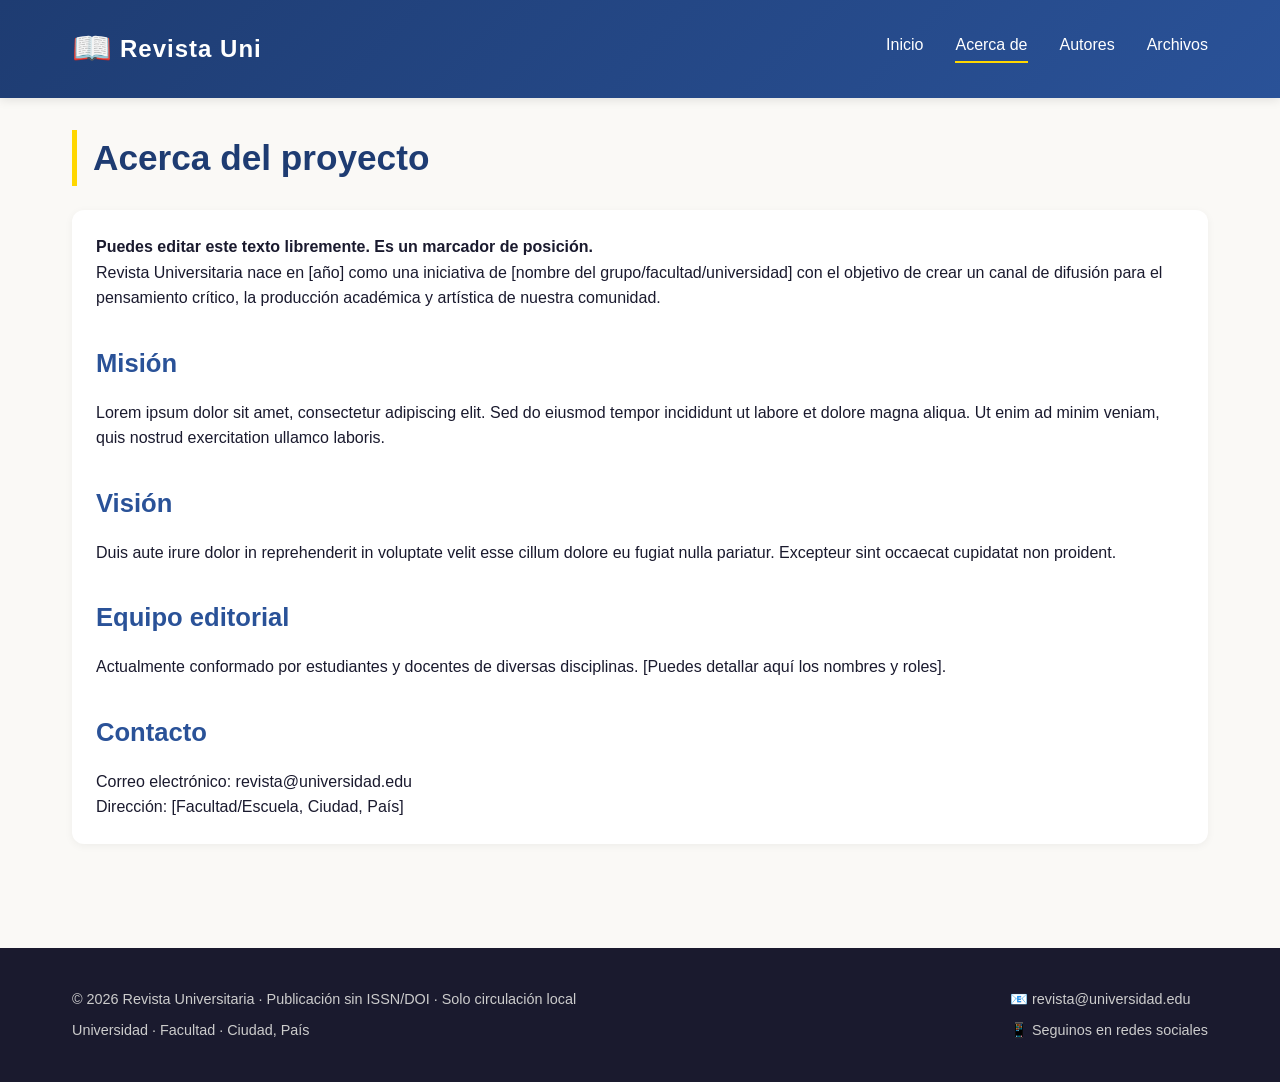
==== acerca.html @ cc8b7838 "First push" ====
<!DOCTYPE html>
<html lang="es">
<head>
    <meta charset="UTF-8">
    <meta name="viewport" content="width=device-width, initial-scale=1.0">
    <title>Revista Universitaria | Acerca de</title>
    <link rel="stylesheet" href="styles.css">
</head>
<body>
    <div id="header"></div>

    <main class="main-content">
        <h1>Acerca del proyecto</h1>
        <div class="editable-content">
            <p><strong>Puedes editar este texto libremente. Es un marcador de posición.</strong></p>
            
            <p>Revista Universitaria nace en [año] como una iniciativa de [nombre del grupo/facultad/universidad] con el objetivo de crear un canal de difusión para el pensamiento crítico, la producción académica y artística de nuestra comunidad.</p>

            <h2>Misión</h2>
            <p>Lorem ipsum dolor sit amet, consectetur adipiscing elit. Sed do eiusmod tempor incididunt ut labore et dolore magna aliqua. Ut enim ad minim veniam, quis nostrud exercitation ullamco laboris.</p>

            <h2>Visión</h2>
            <p>Duis aute irure dolor in reprehenderit in voluptate velit esse cillum dolore eu fugiat nulla pariatur. Excepteur sint occaecat cupidatat non proident.</p>

            <h2>Equipo editorial</h2>
            <p>Actualmente conformado por estudiantes y docentes de diversas disciplinas. [Puedes detallar aquí los nombres y roles].</p>

            <h2>Contacto</h2>
            <p>Correo electrónico: revista@universidad.edu</p>
            <p>Dirección: [Facultad/Escuela, Ciudad, País]</p>
        </div>
    </main>

    <div id="footer"></div>

    <script src="components.js"></script>
    <script src="scripts.js"></script>
</body>
</html>
---- styles.css ----
/* styles.css - Estilos para Revista Universitaria */

/* Reset y base */
* {
    margin: 0;
    padding: 0;
    box-sizing: border-box;
}

body {
    font-family: 'Segoe UI', Tahoma, Geneva, Verdana, sans-serif;
    line-height: 1.6;
    color: #1a1a2e;
    background-color: #faf9f6;
    display: flex;
    flex-direction: column;
    min-height: 100vh;
}

.main-content {
    flex: 1;
    max-width: 1200px;
    margin: 2rem auto;
    padding: 0 2rem;
}

/* Contenedor */
.container {
    max-width: 1200px;
    margin: 0 auto;
    padding: 0 2rem;
}

/* Header */
.site-header {
    background: linear-gradient(135deg, #1e3c72 0%, #2a5298 100%);
    color: white;
    padding: 1rem 0;
    box-shadow: 0 2px 10px rgba(0,0,0,0.1);
    position: sticky;
    top: 0;
    z-index: 100;
}

.header-container {
    display: flex;
    justify-content: space-between;
    align-items: center;
    flex-wrap: wrap;
}

.logo a {
    display: flex;
    align-items: center;
    gap: 0.5rem;
    text-decoration: none;
    color: white;
    font-size: 1.5rem;
    font-weight: bold;
    transition: opacity 0.3s;
}

.logo a:hover {
    opacity: 0.9;
}

.logo-icon {
    font-size: 2rem;
}

.logo-text {
    letter-spacing: 1px;
}

.main-nav ul {
    display: flex;
    list-style: none;
    gap: 2rem;
}

.main-nav a {
    color: white;
    text-decoration: none;
    font-weight: 500;
    padding: 0.5rem 0;
    transition: border-bottom 0.3s;
    border-bottom: 2px solid transparent;
}

.main-nav a:hover,
.main-nav a.active {
    border-bottom-color: #ffd700;
}

/* Footer */
.site-footer {
    background: #1a1a2e;
    color: #ccc;
    padding: 2rem 0;
    margin-top: 3rem;
}

.footer-container {
    display: flex;
    justify-content: space-between;
    flex-wrap: wrap;
    gap: 1.5rem;
}

.footer-info p,
.footer-contact p {
    margin: 0.5rem 0;
    font-size: 0.9rem;
}

/* Bienvenida */
.welcome-section {
    text-align: center;
    padding: 2rem 0 3rem;
}

.welcome-section h1 {
    font-size: 2.5rem;
    color: #1e3c72;
    margin-bottom: 0.5rem;
}

.tagline {
    font-size: 1.2rem;
    color: #555;
    margin-bottom: 2rem;
    font-style: italic;
}

.hero {
    background-color: #e8f0fe;
    padding: 2rem;
    border-radius: 1rem;
    margin-top: 1rem;
    max-width: 800px;
    margin-left: auto;
    margin-right: auto;
}

.hero p {
    font-size: 1.1rem;
    margin-bottom: 1.5rem;
}

.btn {
    display: inline-block;
    background-color: #2a5298;
    color: white;
    padding: 0.75rem 1.5rem;
    border-radius: 2rem;
    text-decoration: none;
    font-weight: bold;
    transition: background 0.3s;
}

.btn:hover {
    background-color: #1e3c72;
}

/* Features cards */
.features {
    display: flex;
    gap: 2rem;
    justify-content: center;
    flex-wrap: wrap;
    margin-top: 2rem;
}

.feature-card {
    background: white;
    padding: 2rem;
    border-radius: 1rem;
    box-shadow: 0 4px 12px rgba(0,0,0,0.1);
    text-align: center;
    flex: 1;
    min-width: 200px;
    transition: transform 0.3s;
}

.feature-card:hover {
    transform: translateY(-5px);
}

.feature-icon {
    font-size: 2.5rem;
    display: block;
    margin-bottom: 1rem;
}

.feature-card h3 {
    margin-bottom: 0.5rem;
    color: #1e3c72;
}

/* Páginas internas */
h1 {
    font-size: 2.2rem;
    color: #1e3c72;
    margin-bottom: 1.5rem;
    border-left: 5px solid #ffd700;
    padding-left: 1rem;
}

h2 {
    font-size: 1.6rem;
    margin-top: 2rem;
    margin-bottom: 1rem;
    color: #2a5298;
}

h3 {
    font-size: 1.3rem;
    margin-top: 1.5rem;
    margin-bottom: 0.75rem;
    color: #333;
}

.editable-content,
section {
    background: white;
    padding: 1.5rem;
    border-radius: 0.75rem;
    box-shadow: 0 2px 8px rgba(0,0,0,0.05);
    margin-bottom: 1.5rem;
}

ul, ol {
    margin-left: 1.8rem;
    margin-top: 0.5rem;
    margin-bottom: 1rem;
}

li {
    margin: 0.5rem 0;
}

.callout {
    background: #fff3cd;
    border-left: 5px solid #ffc107;
    padding: 1rem;
    border-radius: 0.5rem;
    margin-bottom: 2rem;
}

.info-box {
    background: #d1ecf1;
    border-left: 5px solid #17a2b8;
    padding: 1rem;
    border-radius: 0.5rem;
    margin-top: 2rem;
}

/* Archivos - grid de volúmenes */
.year-section {
    margin-bottom: 3rem;
}

.year-section h2 {
    font-size: 1.8rem;
    border-bottom: 2px solid #ddd;
    padding-bottom: 0.5rem;
    margin-bottom: 1.5rem;
}

.volumes-grid {
    display: grid;
    grid-template-columns: repeat(auto-fill, minmax(280px, 1fr));
    gap: 1.5rem;
}

.volume-card {
    background: white;
    border-radius: 0.75rem;
    padding: 1.5rem;
    box-shadow: 0 2px 8px rgba(0,0,0,0.1);
    transition: transform 0.2s, box-shadow 0.2s;
}

.volume-card:hover {
    transform: translateY(-3px);
    box-shadow: 0 6px 16px rgba(0,0,0,0.15);
}

.volume-number {
    font-size: 1.3rem;
    font-weight: bold;
    color: #1e3c72;
    margin-bottom: 0.3rem;
}

.volume-meta {
    font-size: 0.9rem;
    color: #ff8c00;
    font-weight: 500;
    margin-bottom: 0.75rem;
}

.volume-description {
    font-size: 0.95rem;
    margin-bottom: 1rem;
    color: #555;
}

.btn-small {
    display: inline-block;
    background-color: #2a5298;
    color: white;
    padding: 0.5rem 1rem;
    border-radius: 1.5rem;
    text-decoration: none;
    font-size: 0.85rem;
    font-weight: bold;
    transition: background 0.3s;
}

.btn-small:hover {
    background-color: #1e3c72;
}

.badge-proximo {
    display: inline-block;
    background-color: #aaa;
    color: white;
    padding: 0.3rem 0.8rem;
    border-radius: 1rem;
    font-size: 0.75rem;
    font-weight: bold;
}

.subtitle {
    color: #666;
    margin-bottom: 2rem;
}

/* Responsive */
@media (max-width: 768px) {
    .header-container {
        flex-direction: column;
        gap: 1rem;
    }
    
    .main-nav ul {
        gap: 1rem;
        flex-wrap: wrap;
        justify-content: center;
    }
    
    .footer-container {
        flex-direction: column;
        text-align: center;
    }
    
    .main-content {
        padding: 0 1rem;
    }
    
    h1 {
        font-size: 1.8rem;
    }
    
    .welcome-section h1 {
        font-size: 2rem;
    }
}
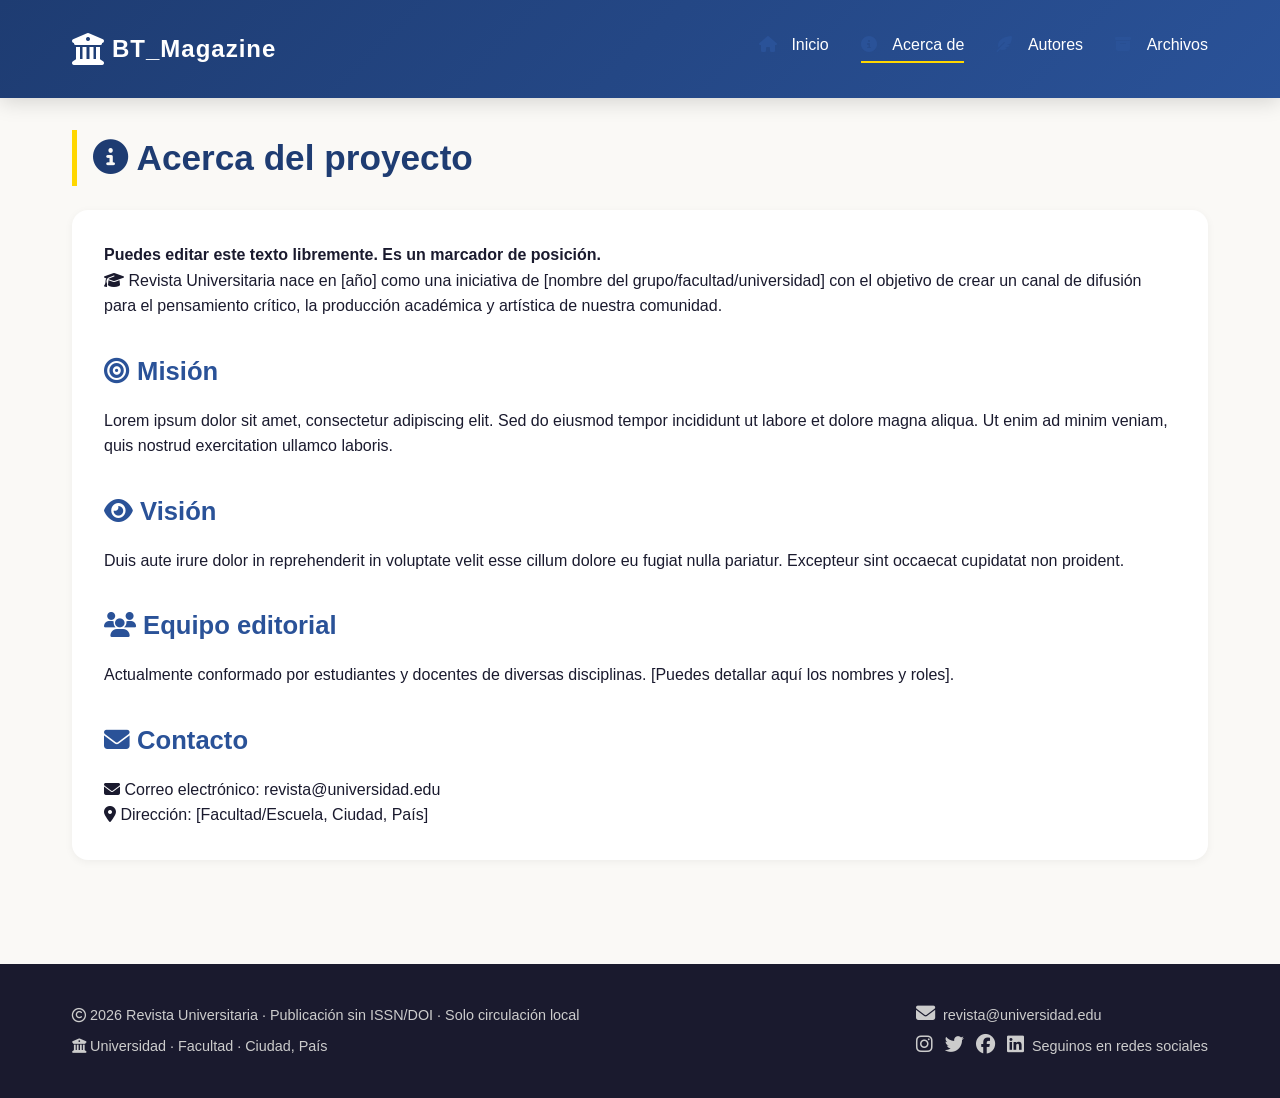
==== commit 9b07ff2b: "First design" ====
--- a/acerca.html
+++ b/acerca.html
@@ -4,30 +4,31 @@
     <meta charset="UTF-8">
     <meta name="viewport" content="width=device-width, initial-scale=1.0">
     <title>Revista Universitaria | Acerca de</title>
+    <link rel="stylesheet" href="https://cdnjs.cloudflare.com/ajax/libs/font-awesome/6.5.1/css/all.min.css">
     <link rel="stylesheet" href="styles.css">
 </head>
 <body>
     <div id="header"></div>
 
     <main class="main-content">
-        <h1>Acerca del proyecto</h1>
+        <h1><i class="fas fa-info-circle"></i> Acerca del proyecto</h1>
         <div class="editable-content">
             <p><strong>Puedes editar este texto libremente. Es un marcador de posición.</strong></p>
             
-            <p>Revista Universitaria nace en [año] como una iniciativa de [nombre del grupo/facultad/universidad] con el objetivo de crear un canal de difusión para el pensamiento crítico, la producción académica y artística de nuestra comunidad.</p>
+            <p><i class="fas fa-graduation-cap"></i> Revista Universitaria nace en [año] como una iniciativa de [nombre del grupo/facultad/universidad] con el objetivo de crear un canal de difusión para el pensamiento crítico, la producción académica y artística de nuestra comunidad.</p>
 
-            <h2>Misión</h2>
+            <h2><i class="fas fa-bullseye"></i> Misión</h2>
             <p>Lorem ipsum dolor sit amet, consectetur adipiscing elit. Sed do eiusmod tempor incididunt ut labore et dolore magna aliqua. Ut enim ad minim veniam, quis nostrud exercitation ullamco laboris.</p>
 
-            <h2>Visión</h2>
+            <h2><i class="fas fa-eye"></i> Visión</h2>
             <p>Duis aute irure dolor in reprehenderit in voluptate velit esse cillum dolore eu fugiat nulla pariatur. Excepteur sint occaecat cupidatat non proident.</p>
 
-            <h2>Equipo editorial</h2>
+            <h2><i class="fas fa-users"></i> Equipo editorial</h2>
             <p>Actualmente conformado por estudiantes y docentes de diversas disciplinas. [Puedes detallar aquí los nombres y roles].</p>
 
-            <h2>Contacto</h2>
-            <p>Correo electrónico: revista@universidad.edu</p>
-            <p>Dirección: [Facultad/Escuela, Ciudad, País]</p>
+            <h2><i class="fas fa-envelope"></i> Contacto</h2>
+            <p><i class="fas fa-envelope"></i> Correo electrónico: revista@universidad.edu</p>
+            <p><i class="fas fa-map-marker-alt"></i> Dirección: [Facultad/Escuela, Ciudad, País]</p>
         </div>
     </main>
 
--- a/styles.css
+++ b/styles.css
@@ -22,6 +22,7 @@
     max-width: 1200px;
     margin: 2rem auto;
     padding: 0 2rem;
+    width: 100%;
 }
 
 /* Contenedor */
@@ -36,7 +37,7 @@
     background: linear-gradient(135deg, #1e3c72 0%, #2a5298 100%);
     color: white;
     padding: 1rem 0;
-    box-shadow: 0 2px 10px rgba(0,0,0,0.1);
+    box-shadow: 0 4px 20px rgba(0,0,0,0.15);
     position: sticky;
     top: 0;
     z-index: 100;
@@ -87,6 +88,10 @@
     border-bottom: 2px solid transparent;
 }
 
+.main-nav a i {
+    margin-right: 0.5rem;
+}
+
 .main-nav a:hover,
 .main-nav a.active {
     border-bottom-color: #ffd700;
@@ -111,6 +116,17 @@
 .footer-contact p {
     margin: 0.5rem 0;
     font-size: 0.9rem;
+}
+
+.footer-contact i {
+    margin: 0 0.25rem;
+    font-size: 1.2rem;
+    transition: color 0.3s;
+}
+
+.footer-contact i:hover {
+    color: #ffd700;
+    cursor: pointer;
 }
 
 /* Bienvenida */
@@ -140,6 +156,7 @@
     max-width: 800px;
     margin-left: auto;
     margin-right: auto;
+    box-shadow: 0 4px 12px rgba(0,0,0,0.08);
 }
 
 .hero p {
@@ -155,14 +172,18 @@
     border-radius: 2rem;
     text-decoration: none;
     font-weight: bold;
-    transition: background 0.3s;
+    transition: all 0.3s ease;
+    box-shadow: 0 2px 4px rgba(0,0,0,0.1);
 }
 
 .btn:hover {
     background-color: #1e3c72;
+    transform: translateY(-2px);
+    box-shadow: 0 4px 12px rgba(0,0,0,0.15);
 }
 
 /* Features cards */
+
 .features {
     display: flex;
     gap: 2rem;
@@ -175,21 +196,23 @@
     background: white;
     padding: 2rem;
     border-radius: 1rem;
-    box-shadow: 0 4px 12px rgba(0,0,0,0.1);
+    box-shadow: 0 8px 20px rgba(0,0,0,0.1);
     text-align: center;
     flex: 1;
     min-width: 200px;
-    transition: transform 0.3s;
+    transition: all 0.3s ease;
 }
 
 .feature-card:hover {
     transform: translateY(-5px);
+    box-shadow: 0 12px 28px rgba(0,0,0,0.15);
 }
 
 .feature-icon {
     font-size: 2.5rem;
     display: block;
     margin-bottom: 1rem;
+    color: #2a5298;
 }
 
 .feature-card h3 {
@@ -197,7 +220,8 @@
     color: #1e3c72;
 }
 
-/* Páginas internas */
+/* Páginas internas - Estilos unificados */
+
 h1 {
     font-size: 2.2rem;
     color: #1e3c72;
@@ -220,13 +244,47 @@
     color: #333;
 }
 
+/* Contenedor unificado para el contenido de todas las páginas */
+
 .editable-content,
-section {
+section:not(.welcome-section):not(.features) {
     background: white;
-    padding: 1.5rem;
-    border-radius: 0.75rem;
+    padding: 2rem;
+    border-radius: 1rem;
     box-shadow: 0 2px 8px rgba(0,0,0,0.05);
     margin-bottom: 1.5rem;
+    width: 100%;
+    max-width: 100%;
+}
+
+/* Para mantener consistencia en todas las páginas */
+
+.callout {
+    background: #fff3cd;
+    border-left: 5px solid #ffc107;
+    padding: 1rem 1.5rem;
+    border-radius: 0.5rem;
+    margin-bottom: 1.5rem;
+    box-shadow: 0 2px 4px rgba(0,0,0,0.05);
+    width: 100%;
+}
+
+.callout i {
+    margin-right: 0.5rem;
+}
+
+.info-box {
+    background: #d1ecf1;
+    border-left: 5px solid #17a2b8;
+    padding: 1rem 1.5rem;
+    border-radius: 0.5rem;
+    margin-top: 1.5rem;
+    box-shadow: 0 2px 4px rgba(0,0,0,0.05);
+    width: 100%;
+}
+
+.info-box i {
+    margin-right: 0.5rem;
 }
 
 ul, ol {
@@ -239,25 +297,17 @@
     margin: 0.5rem 0;
 }
 
-.callout {
-    background: #fff3cd;
-    border-left: 5px solid #ffc107;
-    padding: 1rem;
-    border-radius: 0.5rem;
-    margin-bottom: 2rem;
-}
-
-.info-box {
-    background: #d1ecf1;
-    border-left: 5px solid #17a2b8;
-    padding: 1rem;
-    border-radius: 0.5rem;
-    margin-top: 2rem;
+li i {
+    margin-right: 0.5rem;
+    color: #2a5298;
+    width: 1.25rem;
 }
 
 /* Archivos - grid de volúmenes */
+
 .year-section {
     margin-bottom: 3rem;
+    width: 100%;
 }
 
 .year-section h2 {
@@ -267,69 +317,131 @@
     margin-bottom: 1.5rem;
 }
 
+.year-section h2 i {
+    margin-right: 0.75rem;
+}
+
 .volumes-grid {
     display: grid;
-    grid-template-columns: repeat(auto-fill, minmax(280px, 1fr));
-    gap: 1.5rem;
+    grid-template-columns: repeat(auto-fill, minmax(300px, 1fr));
+    gap: 2rem;
+    width: 100%;
 }
 
 .volume-card {
     background: white;
-    border-radius: 0.75rem;
-    padding: 1.5rem;
-    box-shadow: 0 2px 8px rgba(0,0,0,0.1);
-    transition: transform 0.2s, box-shadow 0.2s;
+    border-radius: 1rem;
+    overflow: hidden;
+    box-shadow: 0 8px 24px rgba(0,0,0,0.12);
+    transition: all 0.3s cubic-bezier(0.4, 0, 0.2, 1);
+    display: flex;
+    flex-direction: column;
+    cursor: pointer;
 }
 
 .volume-card:hover {
-    transform: translateY(-3px);
-    box-shadow: 0 6px 16px rgba(0,0,0,0.15);
+    transform: translateY(-6px);
+    box-shadow: 0 16px 32px rgba(0,0,0,0.16);
+}
+
+/* Vista previa - altura reducida en 1/4 (de 1.414 a 1.06) */
+.volume-preview {
+    position: relative;
+    background: linear-gradient(135deg, #667eea 0%, #764ba2 100%);
+    aspect-ratio: 1 / 1.06;
+    width: 100%;
+    display: flex;
+    align-items: center;
+    justify-content: center;
+    overflow: hidden;
+    cursor: pointer;
+}
+
+.preview-image {
+    width: 100%;
+    height: 100%;
+    object-fit: cover;
+    transition: transform 0.3s ease;
+}
+
+.volume-card:hover .preview-image {
+    transform: scale(1.02);
+}
+
+.preview-placeholder {
+    display: flex;
+    flex-direction: column;
+    align-items: center;
+    justify-content: center;
+    gap: 0.75rem;
+    color: white;
+    text-align: center;
+    padding: 1rem;
+}
+
+.preview-placeholder i {
+    font-size: 3rem;
+}
+
+.preview-placeholder span {
+    font-size: 0.85rem;
+    opacity: 0.9;
+}
+
+.volume-info {
+    padding: 1.25rem;
+    flex: 1;
+    display: flex;
+    flex-direction: column;
 }
 
 .volume-number {
-    font-size: 1.3rem;
+    font-size: 1rem;
     font-weight: bold;
     color: #1e3c72;
-    margin-bottom: 0.3rem;
+    margin-bottom: 0.25rem;
+}
+
+.volume-number i {
+    margin-right: 0.5rem;
+}
+
+.volume-title {
+    font-size: 1.2rem;
+    font-weight: bold;
+    color: #2a5298;
+    margin-bottom: 0.5rem;
 }
 
 .volume-meta {
-    font-size: 0.9rem;
+    font-size: 0.8rem;
     color: #ff8c00;
     font-weight: 500;
     margin-bottom: 0.75rem;
+    display: flex;
+    gap: 1rem;
+    flex-wrap: wrap;
+}
+
+.volume-meta i {
+    margin-right: 0.3rem;
 }
 
 .volume-description {
-    font-size: 0.95rem;
-    margin-bottom: 1rem;
+    font-size: 0.9rem;
+    margin-bottom: 0;
     color: #555;
-}
-
+    line-height: 1.5;
+}
+
+.volume-description i {
+    margin-right: 0.5rem;
+    color: #2a5298;
+}
+
+/* Botón oculto (ya no se usa) */
 .btn-small {
-    display: inline-block;
-    background-color: #2a5298;
-    color: white;
-    padding: 0.5rem 1rem;
-    border-radius: 1.5rem;
-    text-decoration: none;
-    font-size: 0.85rem;
-    font-weight: bold;
-    transition: background 0.3s;
-}
-
-.btn-small:hover {
-    background-color: #1e3c72;
-}
-
-.badge-proximo {
-    display: inline-block;
-    background-color: #aaa;
-    color: white;
-    padding: 0.3rem 0.8rem;
-    border-radius: 1rem;
-    font-size: 0.75rem;
-    font-weight: bold;
+    display: none;
 }
 
 .subtitle {
@@ -337,7 +449,12 @@
     margin-bottom: 2rem;
 }
 
+.subtitle i {
+    margin-right: 0.5rem;
+}
+
 /* Responsive */
+
 @media (max-width: 768px) {
     .header-container {
         flex-direction: column;
@@ -350,6 +467,10 @@
         justify-content: center;
     }
     
+    .main-nav a i {
+        margin-right: 0.25rem;
+    }
+    
     .footer-container {
         flex-direction: column;
         text-align: center;
@@ -366,4 +487,13 @@
     .welcome-section h1 {
         font-size: 2rem;
     }
+    
+    .volumes-grid {
+        grid-template-columns: 1fr;
+    }
+    
+    .editable-content,
+    section:not(.welcome-section):not(.features) {
+        padding: 1.25rem;
+    }
 }
